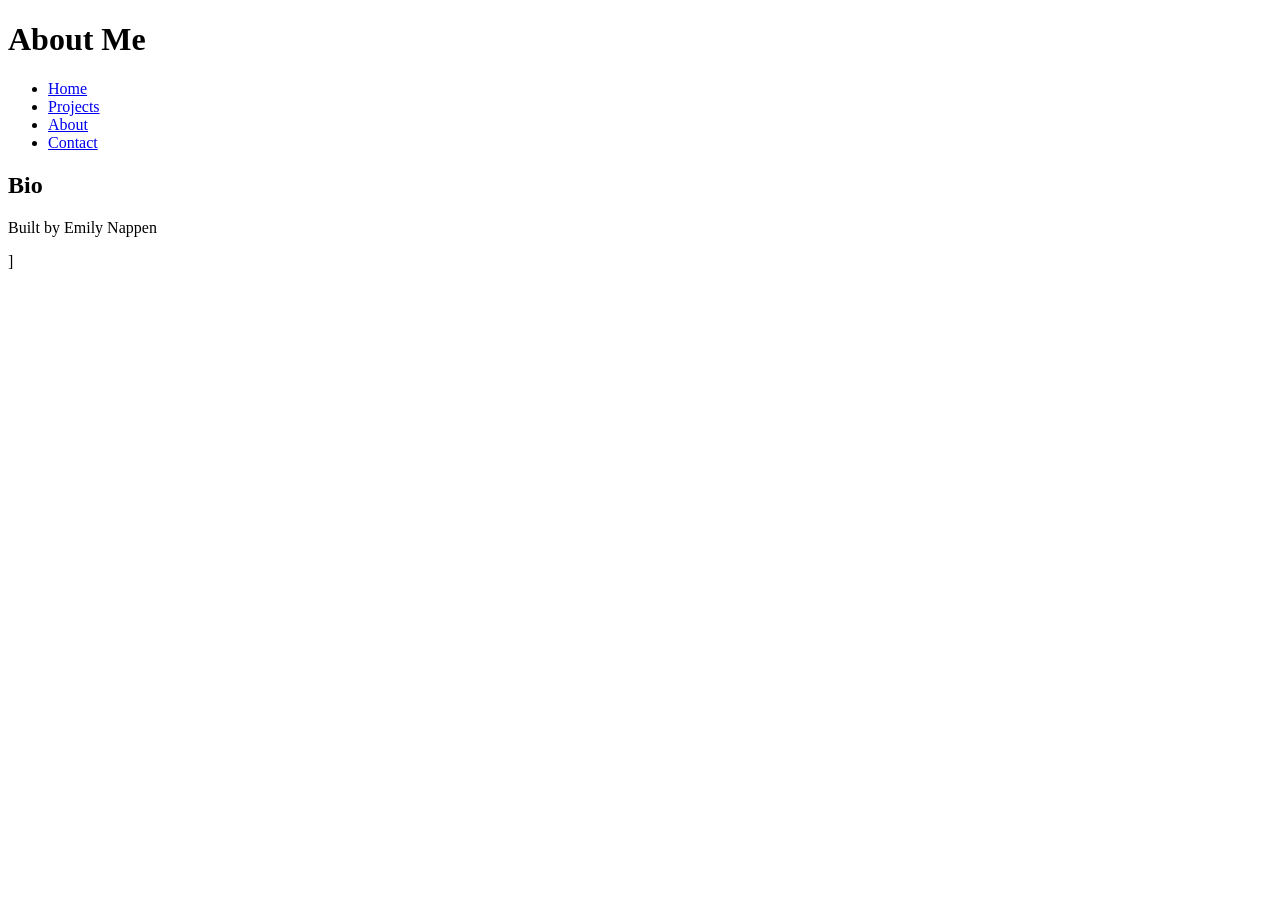
==== about.html @ 79754062 "HTML basics All the content necessary for the code-along" ====
<!DOCTYPE html>
<html lang="en">
<head>
    <meta charset="UTF-8">
    <meta name="viewport" content="width=device-width, initial-scale=1.0">
    <link rel="stylesheet" href="styles.css" type="text/css">
    <title>About Me</title>
</head>
<body>
    <header>
        <h1>About Me</h1>
    </header>
    <nav>
        <ul>
            <li><a href="index.html">Home</a></li>
            <li><a href="projects.html">Projects</a></li>
            <li><a href="about.html">About</a></li>
            <li><a href="contact.html">Contact</a></li>
        </ul>
    </nav> 
    <main>
        <section>
            <h2>Bio</h2>
        </section>
    </main>
    <footer>
        <p>Built by Emily Nappen</p>
    ]</footer>
</body>
</html>
---- styles.css ----
/* CSS written by Emily Nappen */



/* Global Styles (MOBILE FIRST) */
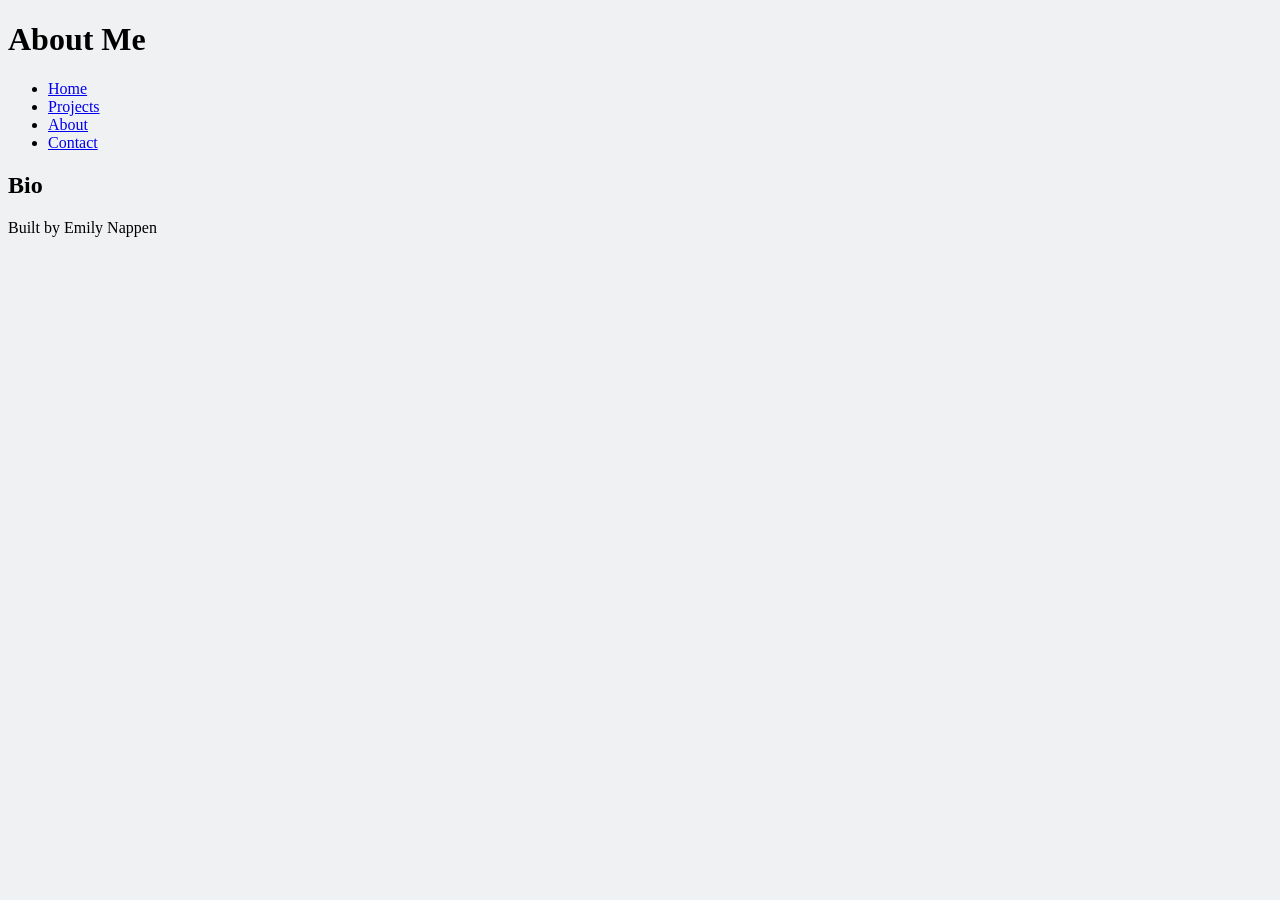
==== commit c1b8f6be: "CSS basics CSS created and linked to HTML pages. Color palette for site is defined." ====
--- a/about.html
+++ b/about.html
@@ -25,6 +25,6 @@
     </main>
     <footer>
         <p>Built by Emily Nappen</p>
-    ]</footer>
+    </footer>
 </body>
 </html>
--- a/styles.css
+++ b/styles.css
@@ -1,6 +1,16 @@
-/* CSS written by Emily Nappen */
+/* CSS by Emily Nappen */
 
+/* --- Color Palette --- 
 
+    White: #F0F1F2
+    Black: #0D0D0D
+    Light Sky Blue: #96bcd3
+    Sky Blue: #9BCAF2
+    Warm Tan: #F2D6B3
 
-/* Global Styles (MOBILE FIRST) */
+*/
 
+/* Global Styles (base) MOBILE FIRST */
+body {
+    background-color: #F0F1F2;
+}
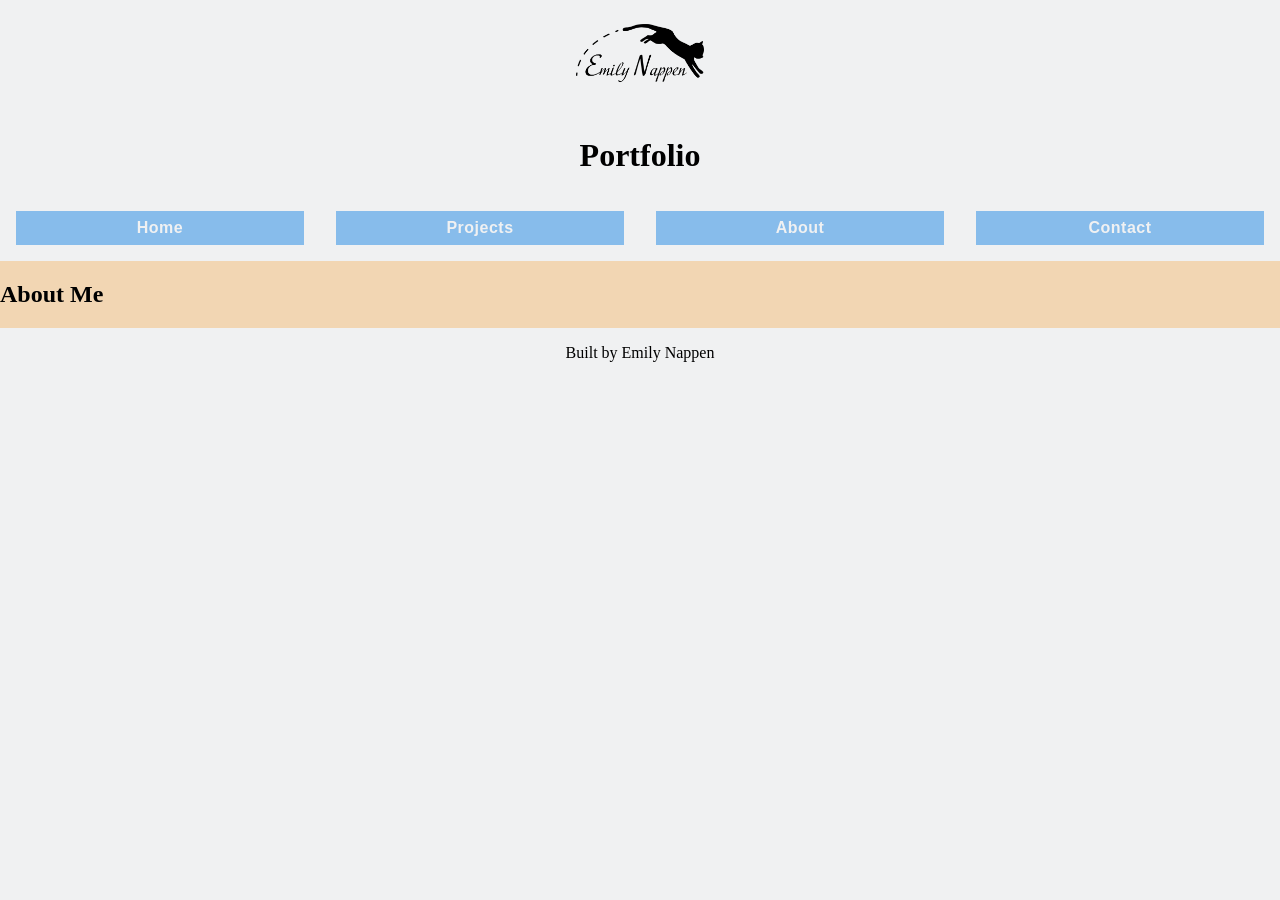
==== commit 5f3cf832: "Images, basic layout, and basic CSS added Thumbnail images were added. HTML for layout structure was" ====
--- a/about.html
+++ b/about.html
@@ -8,7 +8,8 @@
 </head>
 <body>
     <header>
-        <h1>About Me</h1>
+        <img src="images/Nappen_Logo_RGB.png" alt="Emily Nappen Logo with cat jumping over name." id="logo">
+        <h1>Portfolio</h1>
     </header>
     <nav>
         <ul>
@@ -20,7 +21,7 @@
     </nav> 
     <main>
         <section>
-            <h2>Bio</h2>
+            <h2>About Me</h2>
         </section>
     </main>
     <footer>
--- a/styles.css
+++ b/styles.css
@@ -13,4 +13,75 @@
 /* Global Styles (base) MOBILE FIRST */
 body {
     background-color: #F0F1F2;
+    display: grid;
+    grid-template-columns: 1fr;
+    margin: 0;
 }
+
+header, nav, footer {
+    text-align: center;
+}
+
+nav ul {
+    list-style: none;
+    margin: 0;
+    padding: 0;
+    display: flex;
+}
+nav ul li {
+    margin: 1rem;
+    font-family: "Gill Sans", "Gill Sans MT", Calibri, "Trebuchet MS", sans-serif;
+    letter-spacing: 0.5px;
+    flex: 1;
+    text-align: center;
+}
+nav a {
+    text-decoration: none;
+    color:#F0F1F2;
+    font-weight: bold;
+    background-color: #87bceb;
+    padding: 0.5rem;
+    display: block;
+}
+
+main {
+    background-color: #F2D6B3;
+}
+
+h1 {
+    font-size: 2rem;
+}
+
+#logo {
+    padding: 0.5rem;
+    max-width: 8rem;
+    margin: 1rem;
+}
+
+#banner {
+    max-width: 100%;
+    height: auto;
+    display: block; 
+}
+#banner-text {
+    text-align: center;
+    justify-content: center;
+    background-color: white;
+    padding: 1rem;
+}
+
+.card-row {
+    margin: 2rem;
+}
+.card {
+    flex: 1 1 300px;
+    padding: 1.5rem;
+    max-width: 300px;
+    box-shadow: 5px 10px 20px rgba(0, 0, 0, 0.5);
+    margin: 2rem;
+    background-color: #F0F1F2;
+}
+.card img {
+    width: 300px; 
+    object-position: center;
+}
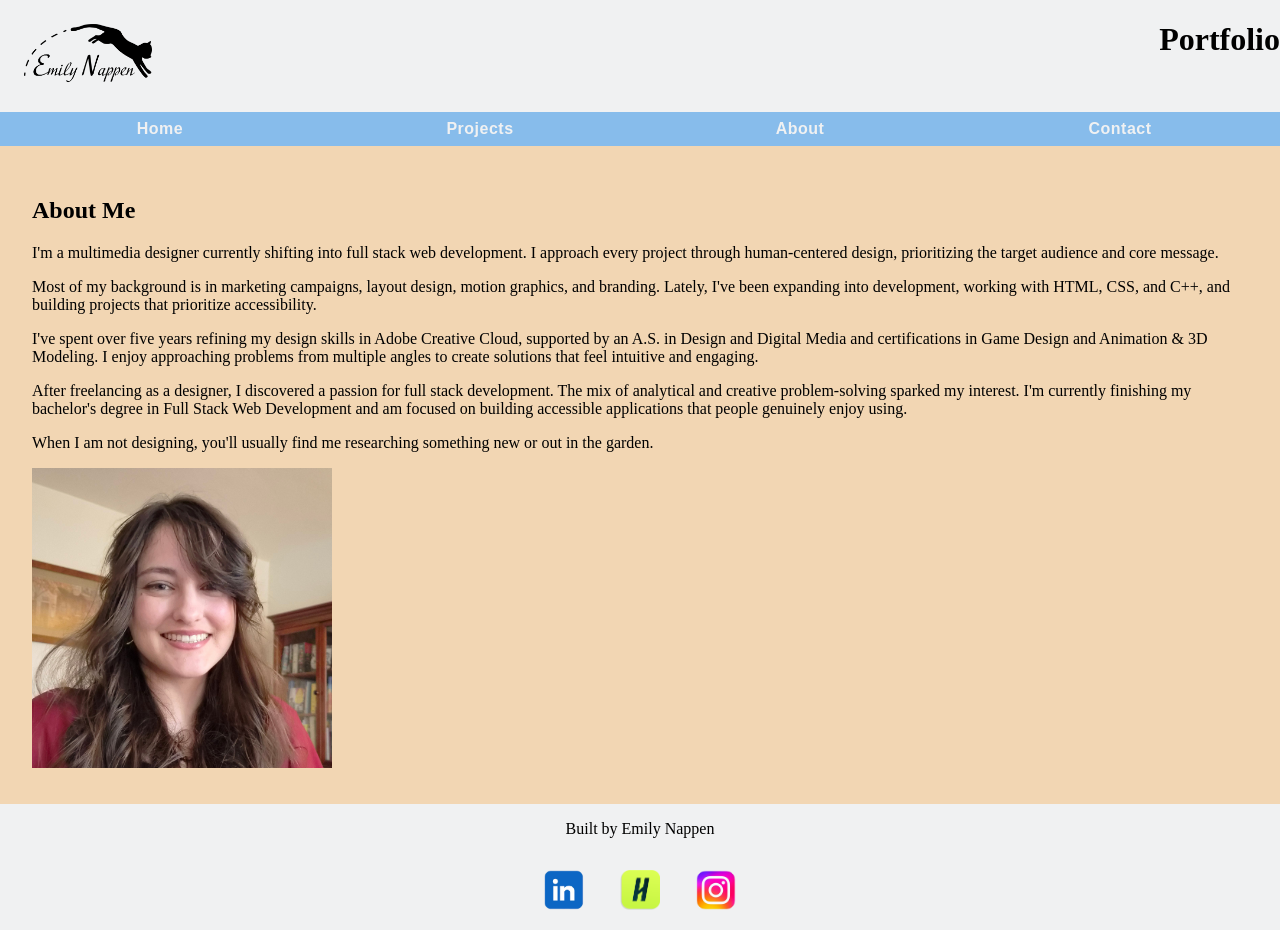
==== commit 662382c7: "About Me, Contact, and Footer Updated Content was added to about me and contact pages. Footer was up" ====
--- a/about.html
+++ b/about.html
@@ -20,12 +20,36 @@
         </ul>
     </nav> 
     <main>
-        <section>
+        <section id="about-me">
             <h2>About Me</h2>
+            <p>I&#39;m a multimedia designer currently shifting into full stack web 
+                development. I approach every project through human-centered design, 
+                prioritizing the target audience and core message.</p>
+            <p>Most of my background is in marketing campaigns, layout design, motion 
+                graphics, and branding. Lately, I&#39;ve been expanding into development, 
+                working with HTML, CSS, and C++, and building projects that prioritize
+                 accessibility.</p>
+            <p>I&#39;ve spent over five years refining my design skills in Adobe Creative 
+                Cloud, supported by an A.S. in Design and Digital Media and certifications 
+                in Game Design and Animation & 3D Modeling. I enjoy approaching problems from 
+                multiple angles to create solutions that feel intuitive and engaging. </p>
+            <p>After freelancing as a designer, I discovered a passion for full stack 
+                development. The mix of analytical and creative problem-solving sparked my 
+                interest. I&#39;m currently finishing my bachelor's degree in Full Stack Web 
+                Development and am focused on building accessible applications that people 
+                genuinely enjoy using. </p>
+            <p>When I am not designing, you&#39;ll usually find me researching something 
+                new or out in the garden.</p>
+            <img src="images/Self-potrait.jpg" alt="Photo of Emily Nappen" id="self">
         </section>
     </main>
     <footer>
         <p>Built by Emily Nappen</p>
+        <div id="social-media">
+            <a href="https://www.linkedin.com/in/emilynappen/"><img src="images/Linkedin_logo.png" alt="LinkedIn Logo"></a>
+            <a href="https://asu.joinhandshake.com/profiles/enappen"><img src="images/Handshake_Logo.png" alt="Handshake Logo"></a>
+            <a href="https://www.instagram.com/emi4design/"><img src="images/Instagram_Logo.png" alt="Instagram Logo"></a>
+        </div>
     </footer>
 </body>
 </html>
--- a/styles.css
+++ b/styles.css
@@ -22,6 +22,30 @@
     text-align: center;
 }
 
+/* Header */
+header {
+    display: flex;
+    justify-content: space-between;
+}
+#logo {
+    padding: 0.5rem;
+    max-width: 8rem;
+    margin: 1rem;
+}
+
+
+/* Main Elements*/
+main {
+    background-color: #F2D6B3;
+}
+
+h1 {
+    font-size: 2rem;
+}
+
+
+
+/* --- Navigation --- */
 nav ul {
     list-style: none;
     margin: 0;
@@ -29,7 +53,7 @@
     display: flex;
 }
 nav ul li {
-    margin: 1rem;
+    justify-content: space-between;
     font-family: "Gill Sans", "Gill Sans MT", Calibri, "Trebuchet MS", sans-serif;
     letter-spacing: 0.5px;
     flex: 1;
@@ -44,22 +68,21 @@
     display: block;
 }
 
-main {
-    background-color: #F2D6B3;
+#social-media img {
+    max-width: 40px;
+    padding: 1rem;
 }
 
-h1 {
-    font-size: 2rem;
+.social-feature {
+    max-width: 55px;
+    padding: 1rem;
 }
 
-#logo {
-    padding: 0.5rem;
-    max-width: 8rem;
-    margin: 1rem;
-}
 
+/* --- Banner --- */
 #banner {
-    max-width: 100%;
+    width: 100%;
+    max-width: 573px;
     height: auto;
     display: block; 
 }
@@ -70,6 +93,7 @@
     padding: 1rem;
 }
 
+/* --- Card Row --- */
 .card-row {
     margin: 2rem;
 }
@@ -84,4 +108,35 @@
 .card img {
     width: 300px; 
     object-position: center;
+}
+
+/* About Me */
+#about-me {
+    padding: 2rem;
+}
+#self {
+    max-width: 300px;
+}
+
+/* Contact */
+#social-feature {
+    max-width: 55px;
+}
+
+@media screen and (min-width: 1000px) {
+
+    .card-row {
+        display: flex;
+        flex-wrap: wrap;
+    }
+
+    #banner-container {
+        display: flex;
+        justify-content: center;
+    }
+    #banner-text {
+        text-align: center;
+        justify-content: center;
+    }
+
 }
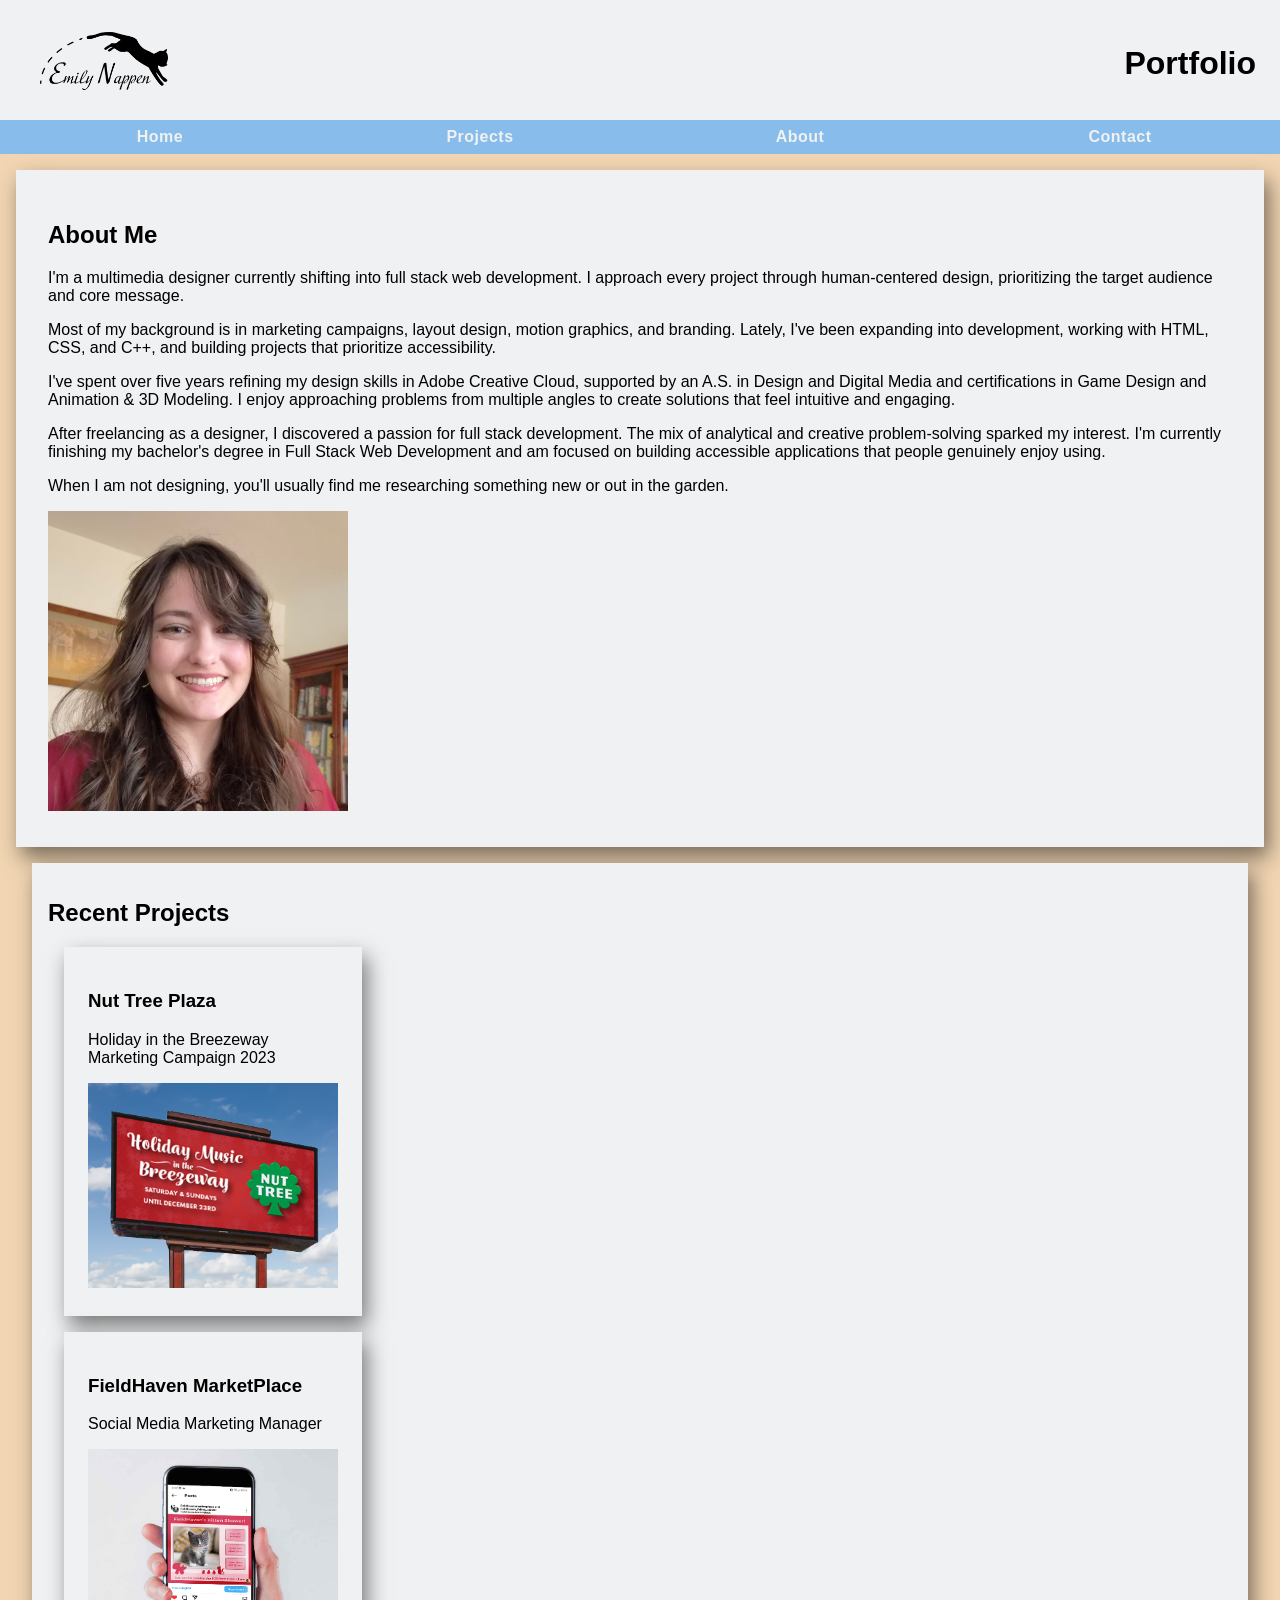
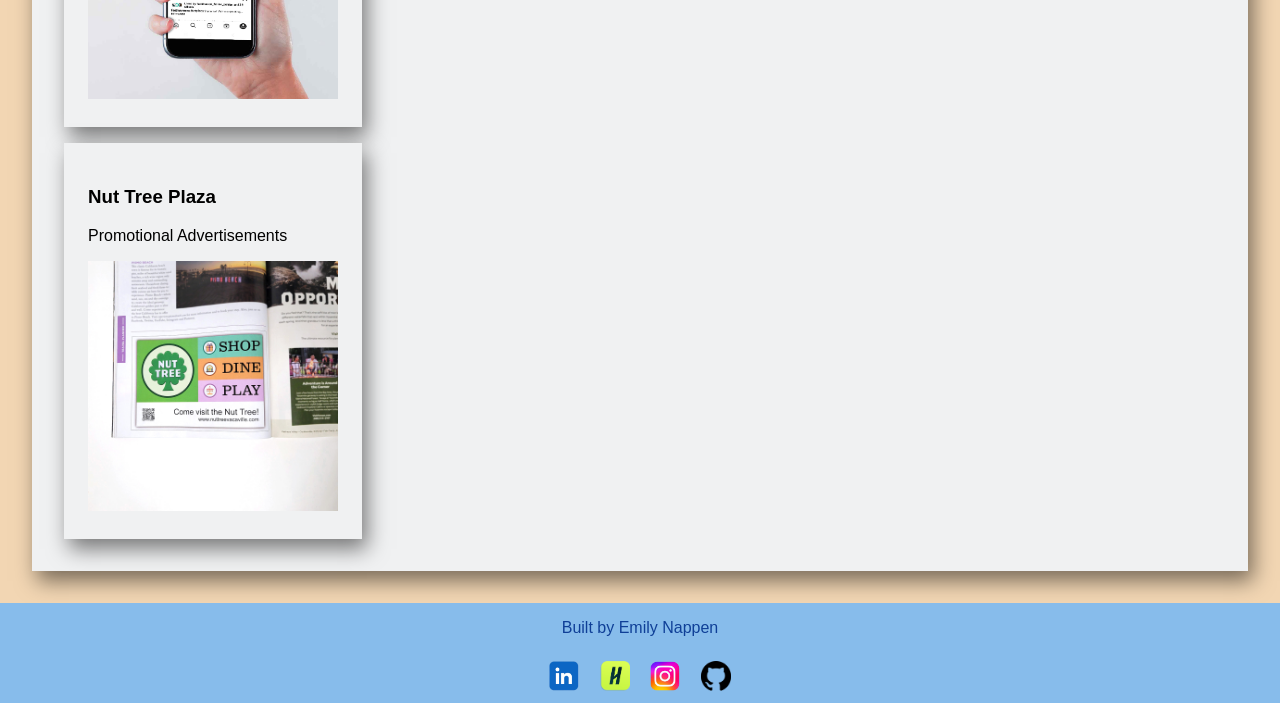
==== commit f54ad75a: "Case Studies Case Study pages were updated and formatted for mobile." ====
--- a/about.html
+++ b/about.html
@@ -42,13 +42,42 @@
                 new or out in the garden.</p>
             <img src="images/Self-potrait.jpg" alt="Photo of Emily Nappen" id="self">
         </section>
+        <div class="card-row">
+            <section>
+                <h2>Recent Projects</h2>
+                <section>
+                    <a href="NutTree-HitB.html">
+                        <div class="card">
+                            <h3>Nut Tree Plaza</h3>
+                            <p>Holiday in the Breezeway Marketing Campaign 2023</p>
+                            <img src="images/Nut-Tree-Plaza-Thumbnail.jpg" alt="A thumbnail for Nut Tree Plaza projects, featuring a billboard for their Holiday in the Breezeway annual event.">
+                        </div>
+                    </a>   
+                    <a href="Fieldhaven.html"> 
+                        <div class="card">
+                            <h3>FieldHaven MarketPlace</h3>
+                            <p>Social Media Marketing Manager</p>
+                            <img src="images/FieldHaven-MarketPlace-Thumbnail.jpg" alt="A thumbnail image for FieldHaven MarketPlace projects, featuring a social media ad for a Kitten Shower Event.">
+                        </div>
+                    </a>  
+                    <a href="NutTree-Promo.html">
+                        <div class="card">
+                            <h3>Nut Tree Plaza</h3>
+                            <p>Promotional Advertisements</p>
+                            <img src="images/Nut-Tree-Promo-Ad.jpg" alt="A close up image of a promotional ad in Sactown Magazine for Nut Tree Plaza.">
+                        </div>
+                    </a>
+                </section>
+            </section>
+        </div>
     </main>
     <footer>
         <p>Built by Emily Nappen</p>
-        <div id="social-media">
-            <a href="https://www.linkedin.com/in/emilynappen/"><img src="images/Linkedin_logo.png" alt="LinkedIn Logo"></a>
-            <a href="https://asu.joinhandshake.com/profiles/enappen"><img src="images/Handshake_Logo.png" alt="Handshake Logo"></a>
-            <a href="https://www.instagram.com/emi4design/"><img src="images/Instagram_Logo.png" alt="Instagram Logo"></a>
+        <div class="social-media">
+            <a href="https://www.linkedin.com/in/emilynappen/"><img src="images/Sm-Logos/Linkedin_logo.png" alt="LinkedIn Logo"></a>
+            <a href="https://asu.joinhandshake.com/profiles/enappen"><img src="images/Sm-Logos/Handshake_Logo.png" alt="Handshake Logo"></a>
+            <a href="https://www.instagram.com/emi4design/"><img src="images/Sm-Logos/Instagram_Logo.png" alt="Instagram Logo"></a>
+            <a href="https://github.com/enappen"><img src="images/Sm-Logos/GitHub_Logo.png" alt="GitHub Logo"></a>
         </div>
     </footer>
 </body>
--- a/styles.css
+++ b/styles.css
@@ -5,7 +5,7 @@
     White: #F0F1F2
     Black: #0D0D0D
     Light Sky Blue: #96bcd3
-    Sky Blue: #9BCAF2
+    Sky Blue: #87bceb
     Warm Tan: #F2D6B3
 
 */
@@ -16,6 +16,7 @@
     display: grid;
     grid-template-columns: 1fr;
     margin: 0;
+    font-family: 'Gill Sans', 'Gill Sans MT', Calibri, 'Trebuchet MS', sans-serif;
 }
 
 header, nav, footer {
@@ -26,6 +27,10 @@
 header {
     display: flex;
     justify-content: space-between;
+    padding-top: 0.5rem;
+    align-items: center;
+    margin-right: 1.5rem;
+    margin-left: 1rem;
 }
 #logo {
     padding: 0.5rem;
@@ -37,6 +42,10 @@
 /* Main Elements*/
 main {
     background-color: #F2D6B3;
+    padding: 1rem;
+}
+#HitB-main {
+    padding: 1rem;
 }
 
 h1 {
@@ -51,10 +60,10 @@
     margin: 0;
     padding: 0;
     display: flex;
+    background-color: #87bceb;    
 }
 nav ul li {
     justify-content: space-between;
-    font-family: "Gill Sans", "Gill Sans MT", Calibri, "Trebuchet MS", sans-serif;
     letter-spacing: 0.5px;
     flex: 1;
     text-align: center;
@@ -67,19 +76,36 @@
     padding: 0.5rem;
     display: block;
 }
-
-#social-media img {
-    max-width: 40px;
-    padding: 1rem;
-}
-
+nav a:hover {
+    background-color: #F0F1F2;
+    color: #87bceb;
+    border: 2px solid #87bceb;
+}
+
+/* Footer Elements */
+.social-media img {
+    max-width: 30px;
+    padding: 0.5rem;
+}
+footer {
+    background-color: #87bceb;
+    color: rgb(15, 63, 151);
+    font-weight: 500;
+}
+
+/* Contact Elements */
 .social-feature {
     max-width: 55px;
     padding: 1rem;
 }
 
-
 /* --- Banner --- */
+#banner-container {
+    align-items: center;
+    background-color: white;
+    box-shadow: 5px 10px 20px rgba(0, 0, 0, 0.5);
+    margin: 1rem;
+}
 #banner {
     width: 100%;
     max-width: 573px;
@@ -89,38 +115,134 @@
 #banner-text {
     text-align: center;
     justify-content: center;
-    background-color: white;
     padding: 1rem;
 }
 
 /* --- Card Row --- */
 .card-row {
-    margin: 2rem;
+    margin: 1rem;
+    background-color: #F0F1F2;
+    padding: 1rem;   
+    box-shadow: 5px 10px 20px rgba(0, 0, 0, 0.5);
 }
 .card {
     flex: 1 1 300px;
     padding: 1.5rem;
-    max-width: 300px;
-    box-shadow: 5px 10px 20px rgba(0, 0, 0, 0.5);
-    margin: 2rem;
+    max-width: 250px;
+    box-shadow: 5px 10px 20px rgba(0, 0, 0, 0.5);
+    margin: 1rem;
     background-color: #F0F1F2;
 }
 .card img {
-    width: 300px; 
+    width: 250px; 
     object-position: center;
+}
+.card-row a {
+    text-decoration: none;
+    color: black;
+}
+.card:hover {
+    box-shadow: 5px 10px 20px #87bceb;
 }
 
 /* About Me */
 #about-me {
     padding: 2rem;
+    box-shadow: 5px 10px 20px rgba(0, 0, 0, 0.5);
+    background-color: #F0F1F2;
 }
 #self {
     max-width: 300px;
 }
 
 /* Contact */
+#Contact {
+    background-color: #F0F1F2;
+    padding: 1rem;
+}
 #social-feature {
     max-width: 55px;
+}
+
+/* Holiday in the Breezeway Project */
+#HitB-packages, .Promo {
+    display: flex;
+    flex-wrap: wrap;
+    gap: 1rem;
+    padding: 2rem;
+    box-sizing: border-box;
+}
+#HitB-packages img {
+    flex: 1 1 300px;
+    max-width: 400px;
+    width: 100%;
+    height: auto;
+}
+#staged-content {
+    display: grid;
+}
+#staged-content img {
+    max-width: 340px;
+    width: 100%;
+    height: auto; 
+}
+
+/*  */
+.Promo-Concepts {
+    flex: 1 1 150px;
+    max-width: 300px;
+    width: 100%;
+    height: auto;
+}
+
+/* Project Case Study Page Format */
+.project-page {
+    background-color: #F0F1F2;
+    box-shadow: 5px 10px 20px rgba(0, 0, 0, 0.5);
+    padding: 2rem;
+    max-width: 100%;
+}
+.project-page img {
+    max-width: 100%;
+}
+.project-page section {
+    margin: 1rem;
+}
+
+/* FieldHaven */
+#sm-strategy, #sm-results {
+    max-width: 700px;
+    width: 100%;
+    height: auto;
+}
+
+/* SCAC Art Radio Logo */
+#SCAC-concepts {
+    max-width: 500px;
+    width: 100%;
+    height: auto;  
+}
+
+/* At Height Images */
+#AHI-brainstorming{
+    max-width: 600px;
+    width: 100%;
+    height: auto;
+}
+#AHI-branding {
+    display: flex;
+    flex-wrap: wrap;
+    margin-bottom: 1rem;
+}
+#AHI-branding img {
+    flex: 0 0 50%;
+    max-width: 300px;
+    height: auto;
+}
+#AHI-brandguide1 {
+    max-width: 600px;
+    width: 100%;
+    height: auto;
 }
 
 @media screen and (min-width: 1000px) {
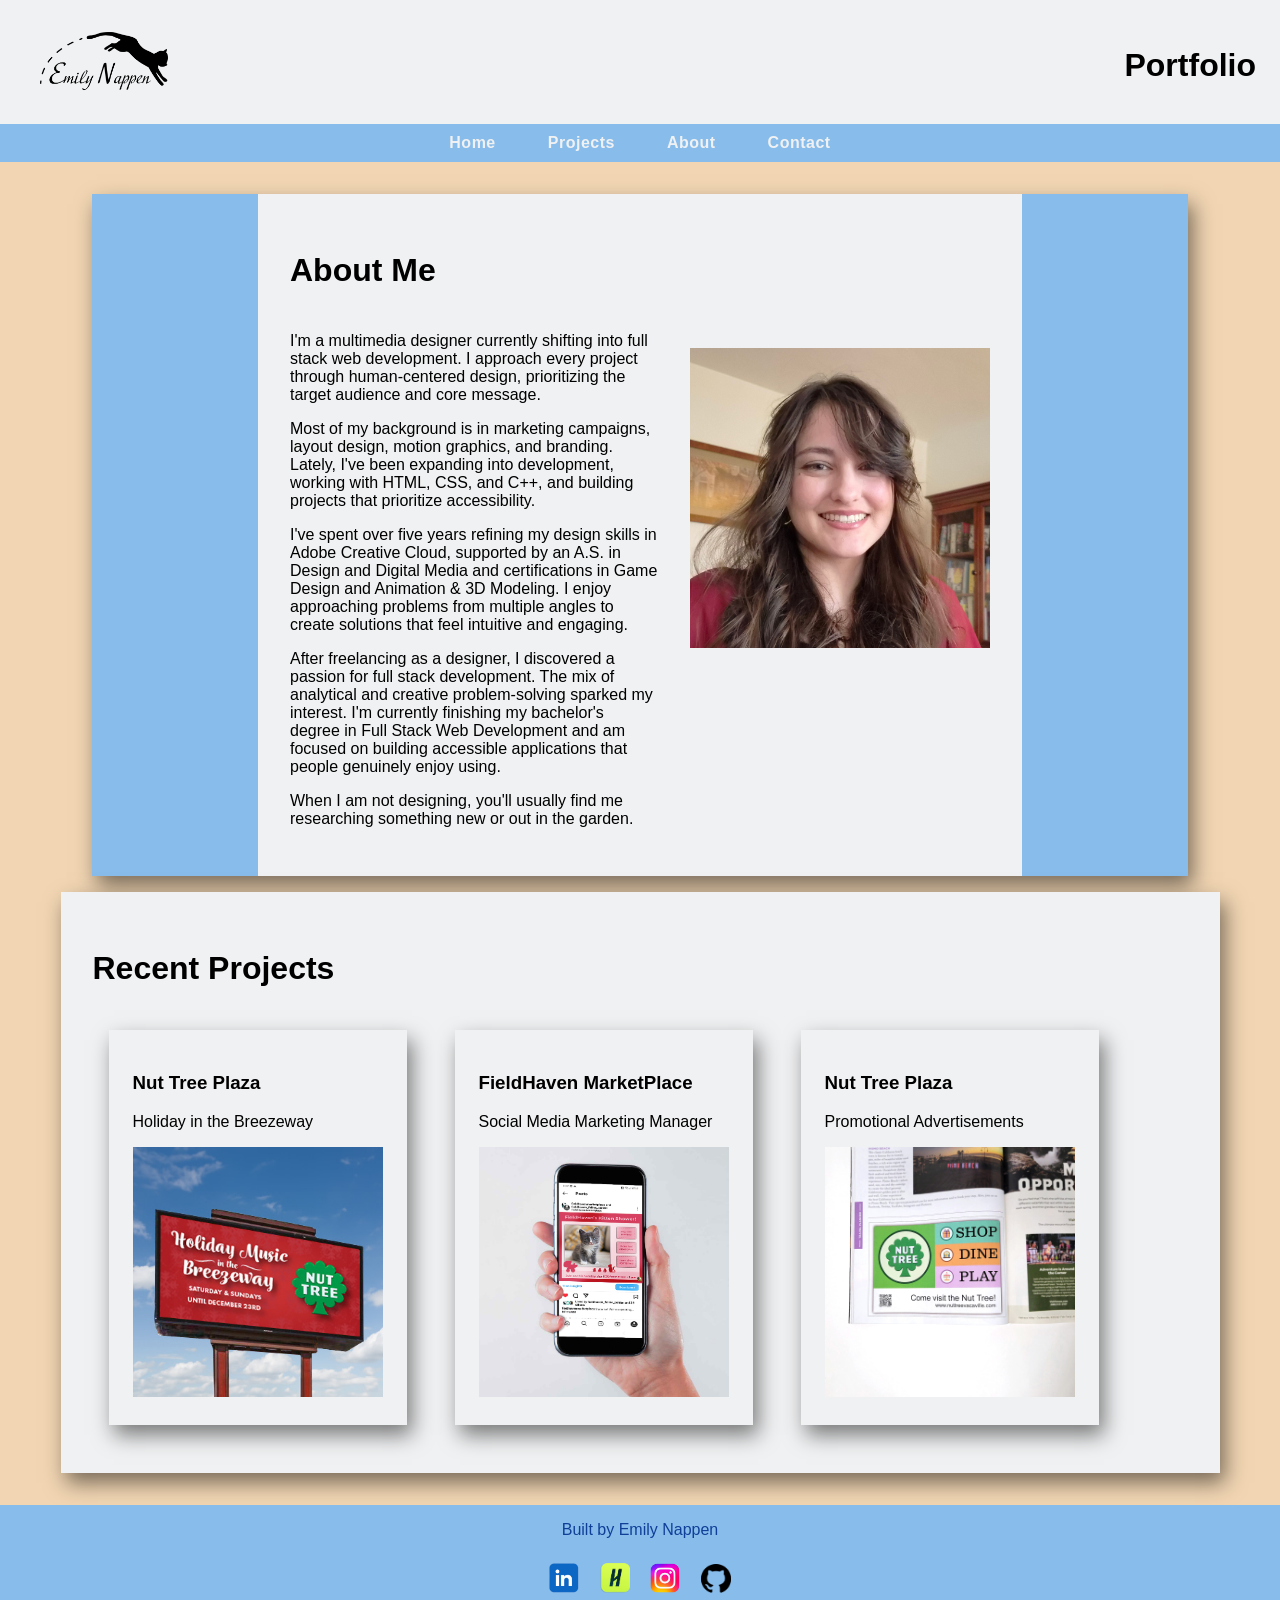
==== commit 1f1156f1: "Responsive Design Responsive elements were added for viewports larger than mobile." ====
--- a/about.html
+++ b/about.html
@@ -8,7 +8,9 @@
 </head>
 <body>
     <header>
-        <img src="images/Nappen_Logo_RGB.png" alt="Emily Nappen Logo with cat jumping over name." id="logo">
+        <a href="index.html"><img src="images/Nappen_Logo_RGB.png" 
+            alt="Emily Nappen Logo with cat jumping over name." 
+            id="logo"></a>
         <h1>Portfolio</h1>
     </header>
     <nav>
@@ -22,34 +24,40 @@
     <main>
         <section id="about-me">
             <h2>About Me</h2>
-            <p>I&#39;m a multimedia designer currently shifting into full stack web 
-                development. I approach every project through human-centered design, 
-                prioritizing the target audience and core message.</p>
-            <p>Most of my background is in marketing campaigns, layout design, motion 
-                graphics, and branding. Lately, I&#39;ve been expanding into development, 
-                working with HTML, CSS, and C++, and building projects that prioritize
-                 accessibility.</p>
-            <p>I&#39;ve spent over five years refining my design skills in Adobe Creative 
-                Cloud, supported by an A.S. in Design and Digital Media and certifications 
-                in Game Design and Animation & 3D Modeling. I enjoy approaching problems from 
-                multiple angles to create solutions that feel intuitive and engaging. </p>
-            <p>After freelancing as a designer, I discovered a passion for full stack 
-                development. The mix of analytical and creative problem-solving sparked my 
-                interest. I&#39;m currently finishing my bachelor's degree in Full Stack Web 
-                Development and am focused on building accessible applications that people 
-                genuinely enjoy using. </p>
-            <p>When I am not designing, you&#39;ll usually find me researching something 
-                new or out in the garden.</p>
-            <img src="images/Self-potrait.jpg" alt="Photo of Emily Nappen" id="self">
+            <div id="about-container">
+                <div id="about-text">
+                    <p>I&#39;m a multimedia designer currently shifting into full stack web 
+                        development. I approach every project through human-centered design, 
+                        prioritizing the target audience and core message.</p>
+                    <p>Most of my background is in marketing campaigns, layout design, motion 
+                        graphics, and branding. Lately, I&#39;ve been expanding into development, 
+                        working with HTML, CSS, and C++, and building projects that prioritize
+                        accessibility.</p>
+                    <p>I&#39;ve spent over five years refining my design skills in Adobe Creative 
+                        Cloud, supported by an A.S. in Design and Digital Media and certifications 
+                        in Game Design and Animation & 3D Modeling. I enjoy approaching problems from 
+                        multiple angles to create solutions that feel intuitive and engaging. </p>
+                    <p>After freelancing as a designer, I discovered a passion for full stack 
+                        development. The mix of analytical and creative problem-solving sparked my 
+                        interest. I&#39;m currently finishing my bachelor's degree in Full Stack Web 
+                        Development and am focused on building accessible applications that people 
+                        genuinely enjoy using. </p>
+                    <p>When I am not designing, you&#39;ll usually find me researching something 
+                        new or out in the garden.</p>
+                </div>
+                <div>
+                    <img src="images/Self-potrait.jpg" alt="Photo of Emily Nappen" id="self">
+                </div>
+            </div>
         </section>
         <div class="card-row">
             <section>
                 <h2>Recent Projects</h2>
-                <section>
+                <div class="card-container">
                     <a href="NutTree-HitB.html">
                         <div class="card">
                             <h3>Nut Tree Plaza</h3>
-                            <p>Holiday in the Breezeway Marketing Campaign 2023</p>
+                            <p>Holiday in the Breezeway</p>
                             <img src="images/Nut-Tree-Plaza-Thumbnail.jpg" alt="A thumbnail for Nut Tree Plaza projects, featuring a billboard for their Holiday in the Breezeway annual event.">
                         </div>
                     </a>   
@@ -67,7 +75,7 @@
                             <img src="images/Nut-Tree-Promo-Ad.jpg" alt="A close up image of a promotional ad in Sactown Magazine for Nut Tree Plaza.">
                         </div>
                     </a>
-                </section>
+                </div>
             </section>
         </div>
     </main>
--- a/styles.css
+++ b/styles.css
@@ -6,6 +6,7 @@
     Black: #0D0D0D
     Light Sky Blue: #96bcd3
     Sky Blue: #87bceb
+    Dark Blue: #0f3f97
     Warm Tan: #F2D6B3
 
 */
@@ -44,23 +45,24 @@
     background-color: #F2D6B3;
     padding: 1rem;
 }
-#HitB-main {
-    padding: 1rem;
-}
 
 h1 {
-    font-size: 2rem;
-}
-
-
+    font-size: 2em;
+}
+
+h2 {
+    font-size: 2em;
+}
 
 /* --- Navigation --- */
+nav {
+    background-color: #87bceb; 
+}
 nav ul {
     list-style: none;
     margin: 0;
     padding: 0;
-    display: flex;
-    background-color: #87bceb;    
+    display: flex;   
 }
 nav ul li {
     justify-content: space-between;
@@ -75,10 +77,11 @@
     background-color: #87bceb;
     padding: 0.5rem;
     display: block;
+    border: 2px solid #87bceb;
 }
 nav a:hover {
     background-color: #F0F1F2;
-    color: #87bceb;
+    color: #0f3f97;
     border: 2px solid #87bceb;
 }
 
@@ -89,14 +92,8 @@
 }
 footer {
     background-color: #87bceb;
-    color: rgb(15, 63, 151);
+    color: #0f3f97;
     font-weight: 500;
-}
-
-/* Contact Elements */
-.social-feature {
-    max-width: 55px;
-    padding: 1rem;
 }
 
 /* --- Banner --- */
@@ -115,6 +112,7 @@
 #banner-text {
     text-align: center;
     justify-content: center;
+    font-size: 2.3rem;
     padding: 1rem;
 }
 
@@ -122,7 +120,7 @@
 .card-row {
     margin: 1rem;
     background-color: #F0F1F2;
-    padding: 1rem;   
+    padding: 2rem;   
     box-shadow: 5px 10px 20px rgba(0, 0, 0, 0.5);
 }
 .card {
@@ -150,57 +148,87 @@
     padding: 2rem;
     box-shadow: 5px 10px 20px rgba(0, 0, 0, 0.5);
     background-color: #F0F1F2;
+    max-width: 700px;
+    margin: 1rem auto;
+    border-left:1vw solid #87bceb; 
+    border-right: 1vw solid #87bceb;
 }
 #self {
     max-width: 300px;
+    padding-top: 2rem;
 }
 
 /* Contact */
 #Contact {
     background-color: #F0F1F2;
-    padding: 1rem;
+    padding: 2rem;
+    margin: 1rem;
+    max-width: 700px;
+    border-left:3vw solid #87bceb; 
+    border-right: 3vw solid #87bceb;
+}
+#Contact-Container {
+    justify-content: center;
+}
+#Contact h3 {
+    font-size: 5em;
+    text-align: center;
 }
 #social-feature {
     max-width: 55px;
+    padding: 1rem;
+}
+#Contact-Info {
+    justify-content: center;
+    text-align: center;
+    padding: 0.75rem;
+}
+#Contact-Info p {
+    font-size: 1.5em;
 }
 
 /* Holiday in the Breezeway Project */
-#HitB-packages, .Promo {
+#HitB-packages {
     display: flex;
     flex-wrap: wrap;
     gap: 1rem;
+}
+#HitB-packages > div {
     padding: 2rem;
     box-sizing: border-box;
-}
-#HitB-packages img {
     flex: 1 1 300px;
     max-width: 400px;
-    width: 100%;
-    height: auto;
-}
-#staged-content {
-    display: grid;
+}
+#HitB-packages img {
+    max-width: 350px;
+    width: 100%;
+    height: auto;
+    display: block;
 }
 #staged-content img {
-    max-width: 340px;
+    max-width: 300px;
     width: 100%;
     height: auto; 
 }
 
-/*  */
-.Promo-Concepts {
-    flex: 1 1 150px;
+/* Nut Tree - Promo */
+#promo {
+    display: flex;
+    flex-wrap: wrap;
+} 
+#Promo img {
     max-width: 300px;
     width: 100%;
     height: auto;
+}
+#promo-staged {
+    max-width: 600px;
 }
 
 /* Project Case Study Page Format */
 .project-page {
     background-color: #F0F1F2;
-    box-shadow: 5px 10px 20px rgba(0, 0, 0, 0.5);
-    padding: 2rem;
-    max-width: 100%;
+    padding: 3rem;
 }
 .project-page img {
     max-width: 100%;
@@ -221,6 +249,10 @@
     max-width: 500px;
     width: 100%;
     height: auto;  
+}
+#logo-link {
+    color:#0f3f97;
+    
 }
 
 /* At Height Images */
@@ -245,20 +277,124 @@
     height: auto;
 }
 
+
+
+@media screen and (min-width: 530px) {
+    
+    /* Navigation */
+    nav {
+        display:inline-flex;
+        justify-content: center;
+    }
+    nav ul li {
+        padding-right: 1rem;
+        padding-left: 1rem;
+    }
+    
+    /* Card Row */
+    .card-container {
+        display: flex;
+        flex-wrap: wrap;
+        gap: 1rem;
+    }
+    .card {
+        flex: 1 1 260px;
+    }
+    
+}
+
+@media screen and (min-width: 760px) {
+    /* Contact */
+    #Contact {
+        margin: 1rem auto;
+        border-left: 8vw solid #87bceb; 
+        border-right: 8vw solid #87bceb;
+    }
+    #contact-containers {
+        display: flex;
+        margin: 1rem auto;
+        justify-content: space-between;
+        align-items: center;
+        padding: 3rem;  
+    }
+
+    /* About */
+    #about-container {
+       display: flex;
+       justify-content: space-between;
+    }
+    #self {
+        padding-left: 2rem;
+    }
+
+    /* Holiday in the Breezeway */
+    #HitB-container {
+        display: flex;
+    }
+    #staged-content {
+        padding-top: 3rem;
+        min-width: 200px;
+    }
+    #HitB-main, .project-page {
+        justify-content: center;
+        align-items: center;
+        max-width: 800px;
+        margin: auto;
+    }
+
+}
+
+@media screen and (min-width: 870px){
+    #about-me {
+        border-left: 2vw solid #87bceb; 
+        border-right: 2vw solid #87bceb;
+    }
+}
+
 @media screen and (min-width: 1000px) {
 
+    /* Card Row */
     .card-row {
         display: flex;
         flex-wrap: wrap;
-    }
-
+        max-width: 1095px;
+        margin: 1rem auto;
+    } 
+
+    #Contact, #about-me {
+        border-left: 13vw solid #87bceb; 
+        border-right: 13vw solid #87bceb;
+    }
+}
+
+@media screen and (min-width: 1200px){
+    /* Banner */
     #banner-container {
         display: flex;
-        justify-content: center;
+        max-width: 1160px;
+        margin: 1rem auto;
+    }
+    #banner {
+        justify-content: flex-start;
     }
     #banner-text {
         text-align: center;
+        align-items: center;
         justify-content: center;
-    }
-
-}+        max-width: 300px;
+        margin:auto;
+    }
+
+    /* About Me */
+    #about-me {
+        border-left: 13vw solid #87bceb; 
+        border-right: 13vw solid #87bceb;
+    }
+}
+
+@media screen and (min-width: 1400px) {
+    #Contact, #about-me {
+        border-left: 11vw solid #87bceb; 
+        border-right: 11vw solid #87bceb;
+    }
+}
